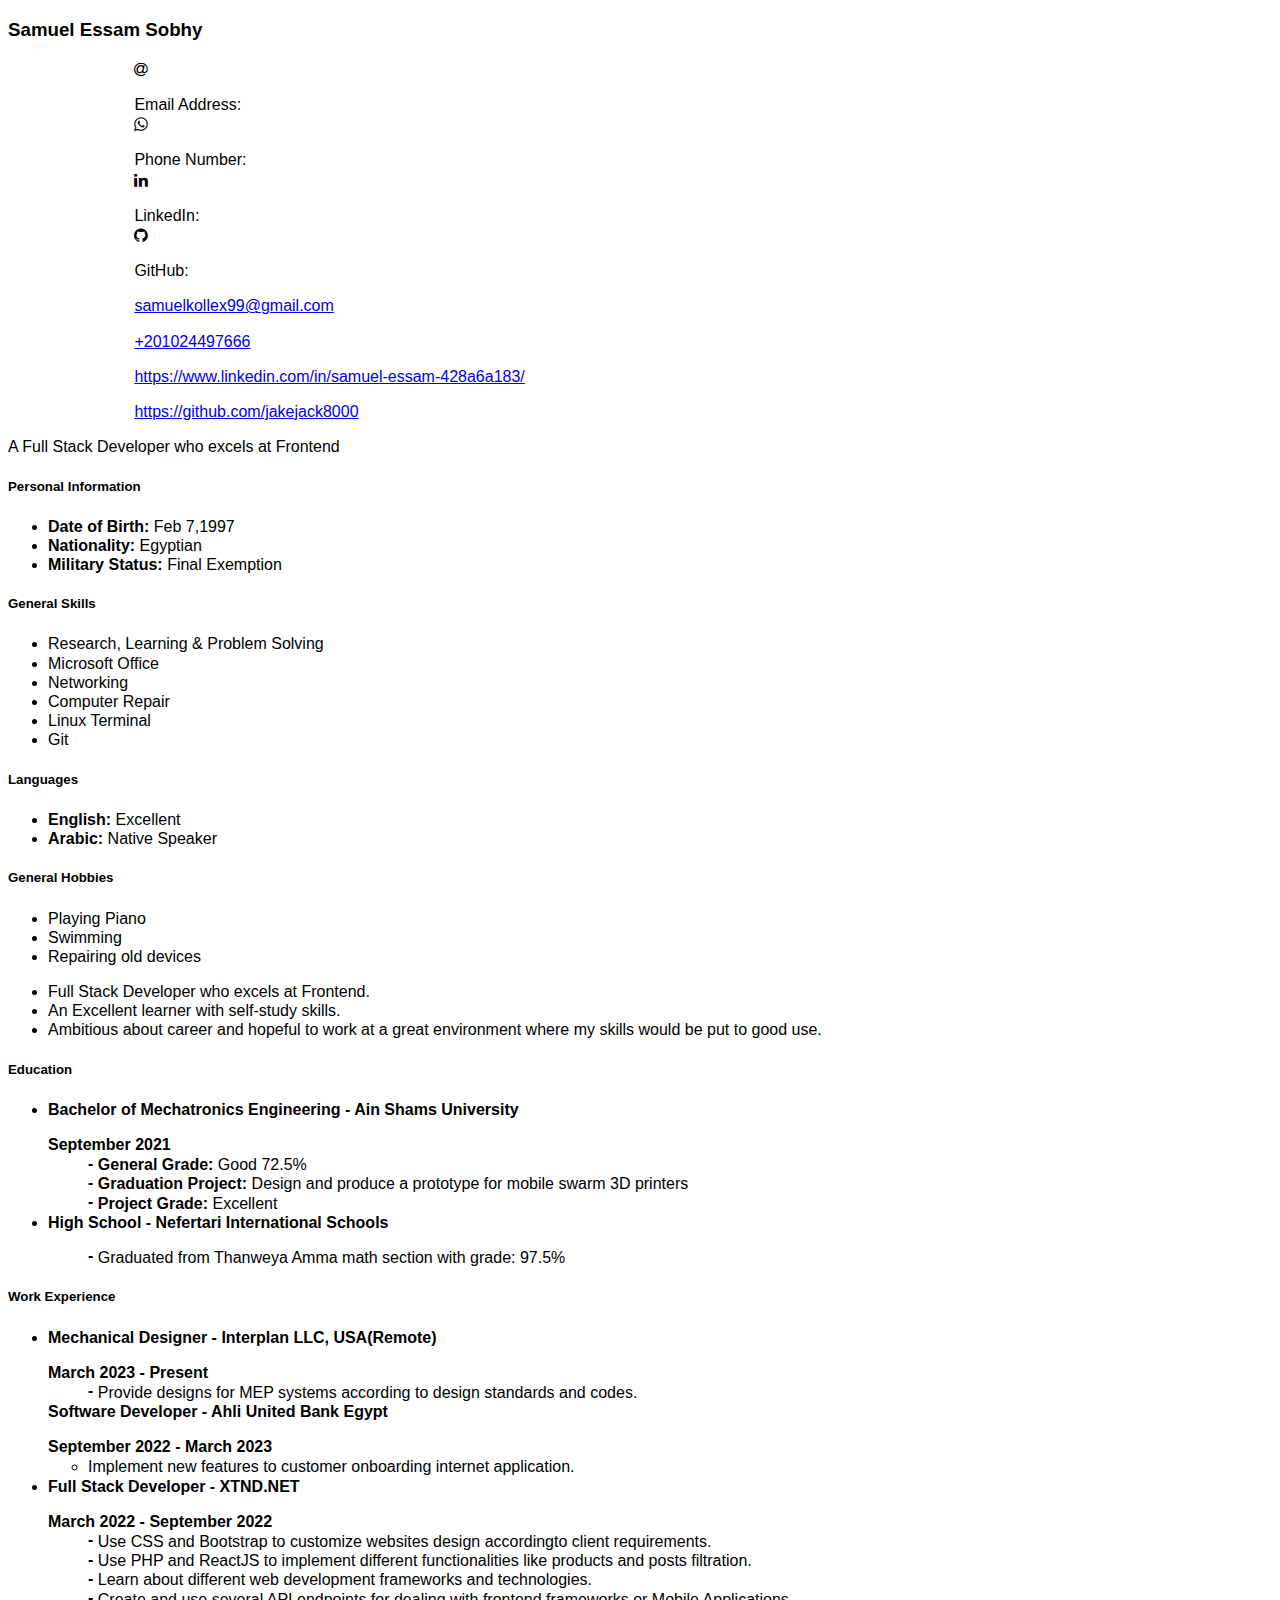
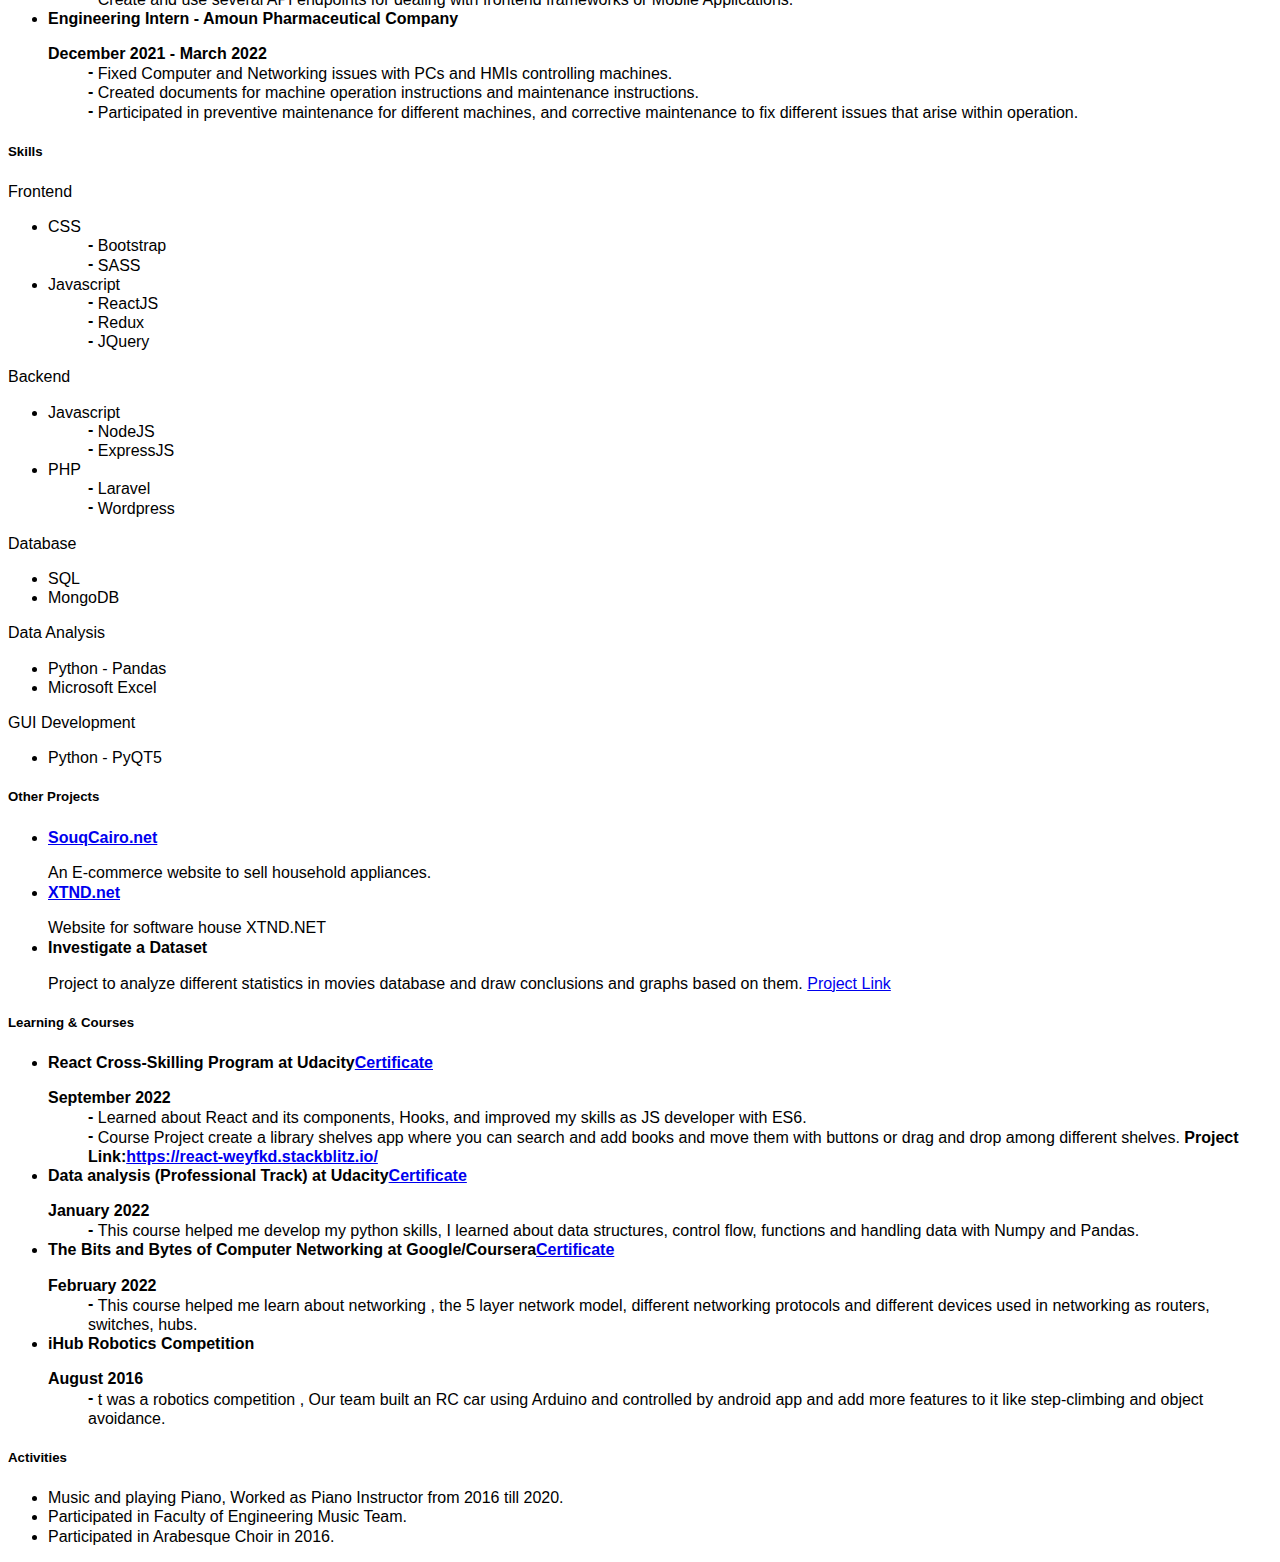
==== index.html @ 85a60203 "Update index.html" ====
<!DOCTYPE html>
<html lang="en">

<head>
    <meta charset="UTF-8">
	<meta http-equiv="Permissions-Policy" content="interest-cohort=()">

    <link href="https://cdn.jsdelivr.net/npm/bootstrap@5.0.2/dist/css/bootstrap.min.css" rel="stylesheet"
        integrity="sha384-EVSTQN3/azprG1Anm3QDgpJLIm9Nao0Yz1ztcQTwFspd3yD65VohhpuuCOmLASjC" crossorigin="anonymous">
    <link rel="stylesheet" href="https://cdnjs.cloudflare.com/ajax/libs/font-awesome/4.7.0/css/font-awesome.min.css"
        type="text/css">
    <style>
	body {
    line-height: 1.2;
}
p {
    margin-bottom: 1px;
}
.contact-info{
    position: relative;
    left:10%
}

* {
    font-family:Arial, Helvetica, sans-serif;
}

li li{list-style:none}
 li li::before{content:"- ";font-weight:700;position:relative;top:-1.7px}

	</style>
    <title>Samuel Essam - Developer</title>
</head>

<body class="m-5">
    <div class="header d-flex flex-column border-bottom border-dark  align-items-center p-3">
        <h3>
            Samuel Essam Sobhy
        </h3>
      
        <div class="contact-info d-flex justify-content-center border border-dark border-end-0 border-bottom-0 border-start-0 p-2">
            <div>
                <div class="d-flex"><i class="fa fa-at mx-1"></i>
                    <p class="fw-bold">Email Address: </p>
                </div>
                <div class="d-flex"><i class="fa fa-whatsapp mx-1"></i>
                    <p class="fw-bold">Phone Number: </p>
                </div>
                <div class="d-flex"><i class="fa fa-linkedin mx-1"></i>
                    <p class="fw-bold">LinkedIn: </p>
                </div>
                <div class="d-flex"><i class="fa fa-github mx-1"></i>
                    <p class="fw-bold">GitHub: </p>
                </div>
            </div>
            <div class="d-flex flex-column mx-5">
                <p><a href="mailto:samuelkollex99@gmail.com">samuelkollex99@gmail.com</a></p>
                <p><a href="https://wa.me/+201024497666">+201024497666</a></p>
                <p> <a
                        href="https://www.linkedin.com/in/samuel-essam-428a6a183/">https://www.linkedin.com/in/samuel-essam-428a6a183/</a>
                </p>
                <p> <a href="https://github.com/jakejack8000">https://github.com/jakejack8000</a></p>
            </div>
        </div>
    </div>

    <div class="content">
        <div class="w-100">
            <p class="fst-italic text-muted text-center h5 m-3">A Full Stack Developer who excels at Frontend</p>
        </div>
        <div class="content-page d-flex">
            <div class="col-3 d-flex flex-column  border-end border-dark mx-5 ">
                <div class="general-info">
                    <h5>
                        Personal Information
                    </h5>
                    <ul>
                        <li><strong>Date of Birth:</strong> Feb 7,1997</li>
                        <li><strong>Nationality: </strong>Egyptian</li>
                        <li><strong>Military Status: </strong> Final Exemption</li>
                    </ul>
                </div>
                <div class="general-skills">
                    <h5>
                        General Skills
                    </h5>
                    <ul>
                        <li>Research, Learning & Problem Solving</li>
                        <li>Microsoft Office</li>
                        <li>Networking</li>
                        <li>Computer Repair</li>
                        <li>Linux Terminal</li>
                        <li>Git</li>
                    </ul>
                </div>
                <div class="general-languages">
                    <h5>
                        Languages
                    </h5>
                    <ul>
                        <li><strong>English: </strong>Excellent</li>
                        <li><strong>Arabic: </strong>Native Speaker</li>
                    </ul>
                </div>
                <div class="general-hobbies">
                    <h5>
                        General Hobbies
                    </h5>
                    <ul>
                        <li>Playing Piano</li>
                        <li>Swimming</li>
                        <li>Repairing old devices</li>
                    </ul>
                </div>
                <!-- <div class="college-projects pr-3">
                    <h5>
                        College Projects & Research
                    </h5>
                    <ul>
                        <li>Screwjack mechanical design</li>
                        <li>4-Bit Adder-Subtractor</li>
                        <li>Design controlled one
                            axis machine table
                            using MATLAB</li>
                        <li>Design a Class-A audio
                            amplifier</li>
                        <li>Design and verify an
                            ALU system by
                            simulation.</li>
                        <li>Design a power
                            transmission unit.
                            Ways of estimation to
                            filter the readings of
                            sensors.</li>
                        <li>Timing signal
                            generator/measure
                            using FRDM-KL25Z.</li>
                        <li>digital Oscilloscope
                            using Arduino</li>
                        <li>Smart lock with
                            fingerprint</li>
                        <li>Environmental Impact Assessment of Eco-friendly Airports</li>
                        <li>Banking using C++
                        <li>Design Pneumatic
                            Robotic arm</li>
                        <li>Robotic Arm Simulation
                            using ROS</li>
                        <li>Image processing for
                            AUV using python &
                            OpenCV</li>
                    </ul>
                </div>
            </div> -->
            <div class="col-8">
                <div class="page">
                    <div class="objective">
                        <ul>
                            <li>Full Stack Developer who excels at Frontend.</li>
                            <li>An Excellent learner with self-study skills.</li>
                            <li>Ambitious about career and hopeful to work at a great environment where my skills would
                                be put to good use.</li>
                        </ul>
                    </div>
                    <div class="education">
                        <h5 class="general-title">Education</h5>
                        <ul>
                            <li>
                                <div class="d-flex justify-content-between my-1"><strong>Bachelor of Mechatronics
                                        Engineering - Ain Shams University</strong>
                                    <strong><p>September 2021</p></strong>
                                </div>
                                <ul>
                                    <li><strong>General Grade: </strong>Good 72.5%</li>
                                    <li><strong>Graduation Project: </strong>Design and produce a prototype for mobile
                                        swarm 3D printers</li>
                                    <li><strong>Project Grade: </strong>Excellent</li>
                                </ul>
                            </li>
                            <li>
                                <div class="d-flex justify-content-between my-1"><strong>High School - Nefertari
                                        International Schools</strong>
                                    <p></p>
                                </div>
                                <ul>
                                    <li>Graduated from Thanweya Amma math section with grade: 97.5%
                                    </li>
                                </ul>
                            </li>
                        </ul>
                    </div>
                    <div class="work-experience">
                        <h5 class="general-title">Work Experience</h5>

                        <ul>
				                            <li>
                                <div class="d-flex justify-content-between my-1"><strong>Mechanical Designer - Interplan LLC, USA(Remote) </strong>
                                    <strong><p>March 2023 - Present</p></strong>
                                </div>
                                <ul>
                                    <li>Provide designs for MEP systems according to design standards and codes.</li>
                                </ul>
                            </li>
                            
                                <div class="d-flex justify-content-between my-1"><strong>Software Developer - Ahli
                                        United Bank Egypt</strong>
                                    <strong><p>September 2022 - March 2023</p></strong>
                                </div>
                                <ul>
                                    <li>Implement new features to customer onboarding internet application.</li>
                                </ul>
                            </li>
                            <li>
                                <div class="d-flex justify-content-between my-1"><strong>Full Stack Developer -
                                        XTND.NET</strong>
                                    <strong><p>March 2022 - September 2022</p></strong>
                                </div>
                                <ul>
                                    <li>Use CSS and Bootstrap to customize websites design accordingto client
                                        requirements.</li>
                                    <li>Use PHP and ReactJS to implement different functionalities like products and
                                        posts filtration.</li>
                                    <li>Learn about different web development frameworks and technologies.</li>
                                    <li>Create and use several API endpoints for dealing with frontend frameworks or
                                        Mobile Applications.</li>
                                </ul>
                            </li>
                            <li>
                                <div class="d-flex justify-content-between my-1"><strong>Engineering Intern - Amoun
                                        Pharmaceutical Company</strong>
                                    <strong><p>December 2021 - March 2022</p></strong>
                                </div>
                                <ul>
                                    <li>Fixed Computer and Networking issues with PCs and HMIs controlling machines.
                                    </li>
                                    <li>Created documents for machine operation instructions and maintenance
                                        instructions.</li>
                                    <li>Participated in preventive maintenance for different machines, and corrective
                                        maintenance to fix different issues that arise within operation.</li>
                                </ul>
                            </li>
                        </ul>
                    </div>
                    <div class="computer-skills">
                        <h5 class="general-title">Skills</h5>

                        <div class="d-flex flex-wrap">

                            <div class="m-1 skill">
                                <p class="skill-title">Frontend</p>
                                <ul>
                                    <li>CSS<ul>
                                            <li>Bootstrap</li>
                                            <li>SASS</li>
                                        </ul>
                                    </li>
                                    <li>Javascript<ul>
                                            <li>ReactJS</li>
                                            <li>Redux</li>
                                            <li>JQuery</li>
                                        </ul>
                                    </li>
                                </ul>
                            </div>
                            <div class="m-1 skill">
                                <p class="skill-title">Backend</p>
                                <ul>
                                    <li>Javascript<ul>
                                            <li>NodeJS</li>
                                            <li>ExpressJS</li>
                                        </ul>
                                    </li>
                                    <li>PHP<ul>
                                            <li>Laravel</li>
                                            <li>Wordpress</li>
                                        </ul>
                                    </li>
                                </ul>
                            </div>
                            <div class="m-1 skill">
                                <p class="skill-title">Database</p>
                                <ul>
                                    <li>SQL</li>
                                    <li>MongoDB</li>
                                </ul>
                            </div>
                            <div class="m-1 skill">
                                <p class="skill-title">Data Analysis</p>
                                <ul>
                                    <li>Python - Pandas</li>
                                    <li>Microsoft Excel</li>
                                </ul>
                            </div>
                            <div class="m-1 skill">
                                <p class="skill-title">GUI Development</p>
                                <ul>
                                    <li>Python - PyQT5</li>
                                </ul>
                            </div>
                        </div>
                    </div>
                    <div class="other-projects">
                        <h5 class="general-title">Other Projects</h5>
                        <ul>
                            <li class="mb-1 ">
                                <div class="mb-1"><a  href="https://souqcairo.net"><strong>SouqCairo.net</strong></a></div>
                                <p>An E-commerce website to sell household appliances.</p>
                            </li>
                            <li class="mb-2">
                                <div class="mb-1"><a href="https://xtnd.net"><strong>XTND.net</strong></a></div>
                                <p>Website for software house XTND.NET</p>
                            </li>
											<li class="mb-2">
                                <div class="mb-1"><strong>Investigate a Dataset</strong></div>
                                <p>Project to analyze different statistics in movies database and draw conclusions and graphs based on them.
								<a href="https://jakejack8000.github.io/DataAnalysisPython/investigate-a-dataset-template.html">Project Link</a>
								</p>
                            </li>
                        </ul>
                    </div>
                    <div class="courses">
                        <h5 class="general-title">Learning & Courses</h5>
                        <ul>
                            <li>
                                <div class="d-flex justify-content-between my-1"><strong>React Cross-Skilling Program at Udacity<a class="ms-2" href="https://confirm.udacity.com/PRRFNDH4">Certificate</a></strong>
                                    <strong><p>September 2022</p></strong>
                                </div>
                                <ul>
                                    <li>Learned about React and its components, Hooks, and improved my skills as JS developer with ES6.
                                    </li>
                                    <li>
                                        Course Project create a library shelves app where you can search and add books and move them with buttons or drag and drop among different shelves.
                                        <strong>Project Link:<a class="ms-1" href="https://react-weyfkd.stackblitz.io/">https://react-weyfkd.stackblitz.io/</a></strong>
                                    </li>
                                </ul>
                            </li>
                            <li>
                                <div class="d-flex justify-content-between my-1"><strong>Data analysis (Professional Track) at Udacity<a class="ms-2" href="https://confirm.udacity.com/LSKS3VA2">Certificate</a></strong>
                                    <strong><p>January 2022</p></strong>
                                </div>
                                <ul>
                                    <li>This course helped me develop my python skills, I learned about data structures, 
                                        control flow, functions and handling data with Numpy and Pandas. 
                                    </li>
                                </ul>
                            </li>
                            <li>
                                <div class="d-flex justify-content-between my-1"><strong>The Bits and Bytes of Computer Networking at Google/Coursera<a class="ms-2" href="https://www.coursera.org/account/accomplishments/certificate/DVN2NK7WDP84">Certificate</a></strong>
                                    <strong><p>February 2022</p></strong>
                                </div>
                                <ul>
                                    <li>This course helped me learn about networking , the 5 layer network model, different
                                        networking protocols and different devices used in networking as routers, switches, hubs.
                                    </li>
                                </ul>
                            </li>
                            <li>
                                <div class="d-flex justify-content-between my-1"><strong>iHub Robotics Competition</strong>
                                    <strong><p>August 2016</p></strong>
                                </div>
                                <ul>
                                    <li>t was a robotics competition , Our team built an RC car using Arduino and controlled by
                                        android app and add more features to it like step-climbing and object avoidance.
                                    </li>
                                </ul>
                            </li>
                        </ul>
                    </div>
                    <div class="activities">
                        <h5 class="general-title">Activities</h5>
                        <ul>
                            <li>
                                Music and playing Piano, Worked as Piano Instructor from 2016 till 2020.
                            </li>
                            <li>
                                Participated in Faculty of Engineering Music Team.
                            </li>
                            <li>
                                Participated in Arabesque Choir in 2016. 
                            </li>
                        </ul>
                </div>
            </div>
        </div>

    </div>
</body>

</html>
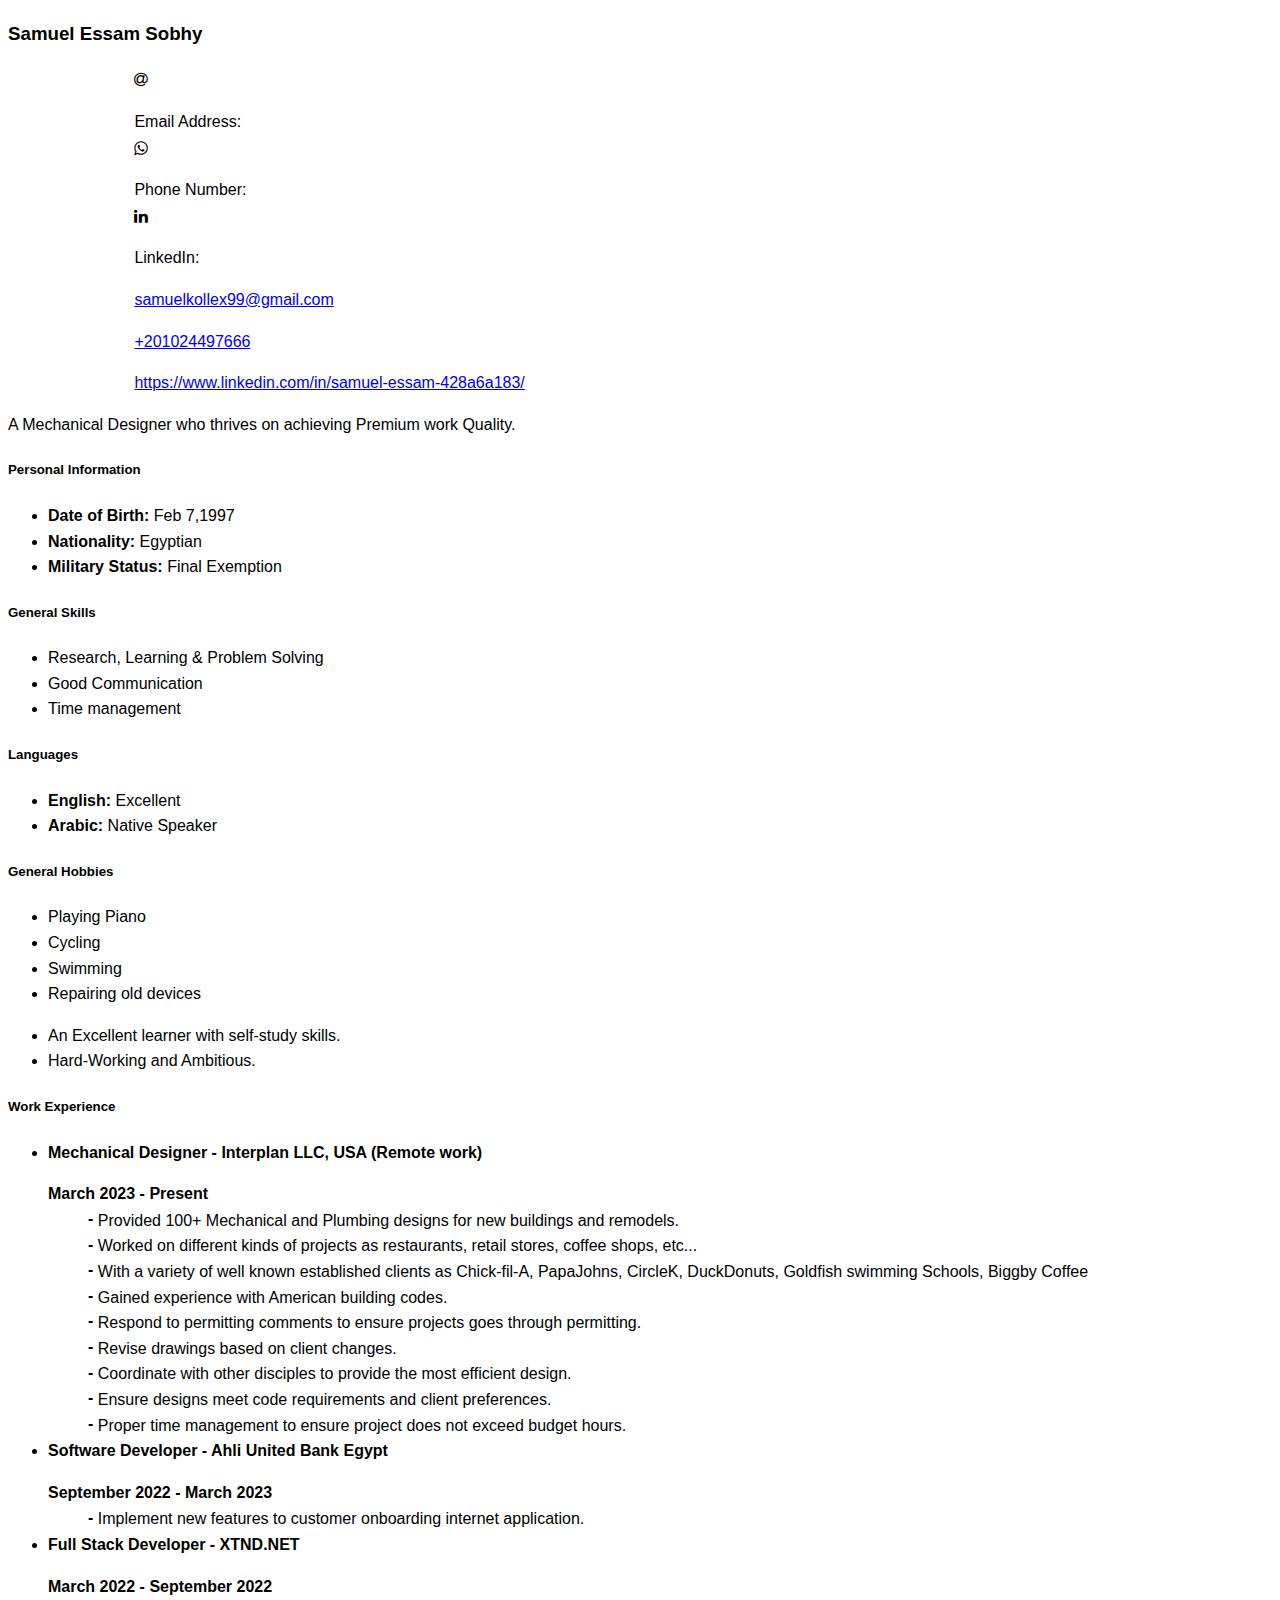
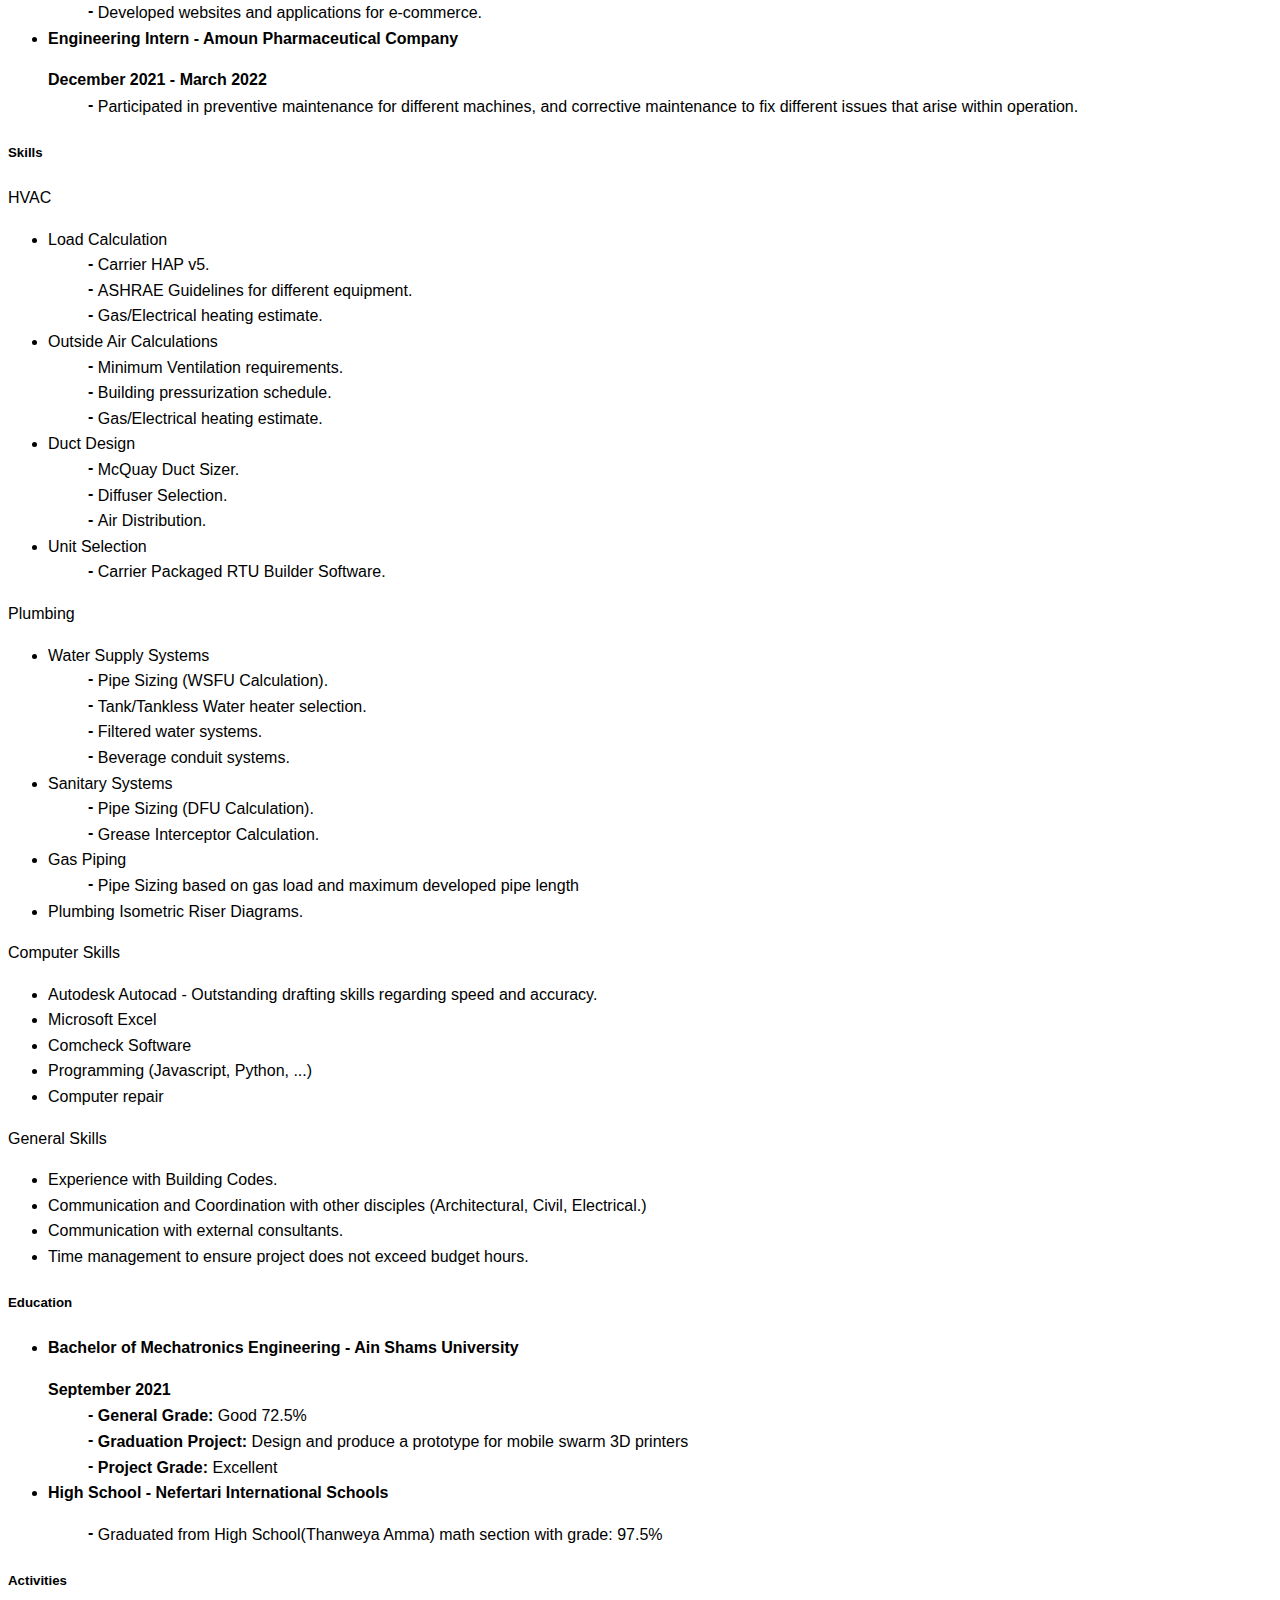
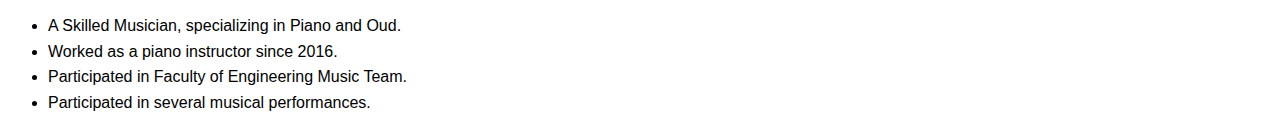
==== commit 48537588: "Update index.html" ====
--- a/index.html
+++ b/index.html
@@ -11,7 +11,7 @@
         type="text/css">
     <style>
 	body {
-    line-height: 1.2;
+    line-height: 1.6;
 }
 p {
     margin-bottom: 1px;
@@ -29,7 +29,7 @@
  li li::before{content:"- ";font-weight:700;position:relative;top:-1.7px}
 
 	</style>
-    <title>Samuel Essam - Developer</title>
+    <title>Samuel Essam - Mechanical Designer</title>
 </head>
 
 <body class="m-5">
@@ -49,9 +49,7 @@
                 <div class="d-flex"><i class="fa fa-linkedin mx-1"></i>
                     <p class="fw-bold">LinkedIn: </p>
                 </div>
-                <div class="d-flex"><i class="fa fa-github mx-1"></i>
-                    <p class="fw-bold">GitHub: </p>
-                </div>
+
             </div>
             <div class="d-flex flex-column mx-5">
                 <p><a href="mailto:samuelkollex99@gmail.com">samuelkollex99@gmail.com</a></p>
@@ -59,14 +57,13 @@
                 <p> <a
                         href="https://www.linkedin.com/in/samuel-essam-428a6a183/">https://www.linkedin.com/in/samuel-essam-428a6a183/</a>
                 </p>
-                <p> <a href="https://github.com/jakejack8000">https://github.com/jakejack8000</a></p>
             </div>
         </div>
     </div>
 
     <div class="content">
         <div class="w-100">
-            <p class="fst-italic text-muted text-center h5 m-3">A Full Stack Developer who excels at Frontend</p>
+            <p class="fst-italic text-muted text-center h5 m-3">A Mechanical Designer who thrives on achieving Premium work Quality.</p>
         </div>
         <div class="content-page d-flex">
             <div class="col-3 d-flex flex-column  border-end border-dark mx-5 ">
@@ -86,11 +83,8 @@
                     </h5>
                     <ul>
                         <li>Research, Learning & Problem Solving</li>
-                        <li>Microsoft Office</li>
-                        <li>Networking</li>
-                        <li>Computer Repair</li>
-                        <li>Linux Terminal</li>
-                        <li>Git</li>
+                        <li>Good Communication</li>
+                        <li>Time management</li>
                     </ul>
                 </div>
                 <div class="general-languages">
@@ -108,6 +102,7 @@
                     </h5>
                     <ul>
                         <li>Playing Piano</li>
+						<li>Cycling</li>
                         <li>Swimming</li>
                         <li>Repairing old devices</li>
                     </ul>
@@ -149,17 +144,142 @@
                             AUV using python &
                             OpenCV</li>
                     </ul>
-                </div>
-            </div> -->
+                </div> -->
+            </div> 
             <div class="col-8">
                 <div class="page">
                     <div class="objective">
                         <ul>
-                            <li>Full Stack Developer who excels at Frontend.</li>
                             <li>An Excellent learner with self-study skills.</li>
-                            <li>Ambitious about career and hopeful to work at a great environment where my skills would
-                                be put to good use.</li>
-                        </ul>
+                            <li>Hard-Working and Ambitious.</li>
+                        </ul>
+                    </div>
+					
+					 <div class="work-experience">
+                        <h5 class="general-title">Work Experience</h5>
+
+                        <ul>
+				                            <li>
+                                <div class="d-flex justify-content-between my-1"><strong>Mechanical Designer - Interplan LLC, USA (Remote work) </strong>
+                                    <strong><p>March 2023 - Present</p></strong>
+                                </div>
+                                <ul>
+                                    <li>Provided 100+ Mechanical and Plumbing designs for new buildings and remodels.</li>
+									<li>Worked on different kinds of projects as restaurants, retail stores, coffee shops, etc...</li>
+									<li>With a variety of well known established clients as Chick-fil-A, PapaJohns, CircleK, DuckDonuts, Goldfish swimming Schools, Biggby Coffee</li>
+									<li>Gained experience with American building codes.</li>
+									<li>Respond to permitting comments to ensure projects goes through permitting.</li>
+									<li>Revise drawings based on client changes.</li>
+									<li>Coordinate with other disciples to provide the most efficient design.</li>
+									<li>Ensure designs meet code requirements and client preferences.</li>
+									<li>Proper time management to ensure project does not exceed budget hours.</li>
+
+                                </ul>
+                            </li>
+                            <li>
+                                <div class="d-flex justify-content-between my-1"><strong>Software Developer - Ahli
+                                        United Bank Egypt</strong>
+                                    <strong><p>September 2022 - March 2023</p></strong>
+                                </div>
+                                <ul>
+                                    <li>Implement new features to customer onboarding internet application.</li>
+                                </ul>
+                            </li>
+                            <li>
+                                <div class="d-flex justify-content-between my-1"><strong>Full Stack Developer -
+                                        XTND.NET</strong>
+                                    <strong><p>March 2022 - September 2022</p></strong>
+                                </div>
+                                <ul>
+                                    <li>Developed websites and applications for e-commerce.</li>
+                                </ul>
+                            </li>
+                            <li>
+                                <div class="d-flex justify-content-between my-1"><strong>Engineering Intern - Amoun
+                                        Pharmaceutical Company</strong>
+                                    <strong><p>December 2021 - March 2022</p></strong>
+                                </div>
+                                <ul>
+                                    <li>Participated in preventive maintenance for different machines, and corrective
+                                        maintenance to fix different issues that arise within operation.</li>
+                                </ul>
+                            </li>
+                        </ul>
+                    </div>
+					<div class="computer-skills">
+                        <h5 class="general-title">Skills</h5>
+
+                        <div class="d-flex flex-wrap">
+
+                            <div class="m-1 skill col-5">
+                                <p class="skill-title">HVAC</p>
+                                <ul>
+                                    <li>Load Calculation<ul>
+                                            <li>Carrier HAP v5.</li>
+                                            <li>ASHRAE Guidelines for different equipment.</li>
+                                            <li>Gas/Electrical heating estimate.</li>
+                                        </ul>
+                                    </li>
+									<li>Outside Air Calculations<ul>
+                                            <li>Minimum Ventilation requirements.</li>
+                                            <li>Building pressurization schedule.</li>
+                                            <li>Gas/Electrical heating estimate.</li>
+                                        </ul>
+                                    </li>
+									<li>Duct Design<ul>
+                                            <li>McQuay Duct Sizer.</li>
+                                            <li>Diffuser Selection.</li>
+                                            <li>Air Distribution.</li>
+                                        </ul>
+                                    </li>
+									<li>Unit Selection<ul>
+                                            <li>Carrier Packaged RTU Builder Software.</li>
+                                        </ul>
+                                    </li>
+                                </ul>
+                            </div>
+                            <div class="m-1 skill col-5">
+                                <p class="skill-title">Plumbing</p>
+                                <ul>
+								<li>Water Supply Systems<ul>
+                                            <li>Pipe Sizing (WSFU Calculation).</li>
+                                            <li>Tank/Tankless Water heater selection.</li>
+											<li>Filtered water systems.</li>
+											<li>Beverage conduit systems.</li>
+                                        </ul>
+                                    </li>
+                                    <li>Sanitary Systems<ul>
+                                            <li>Pipe Sizing (DFU Calculation).</li>
+                                            <li>Grease Interceptor Calculation.</li>
+                                        </ul>
+                                    </li>
+									<li>Gas Piping<ul>
+                                            <li>Pipe Sizing based on gas load and maximum developed pipe length</li>
+                                        </ul>
+                                    </li>
+									<li>Plumbing Isometric Riser Diagrams.</li>
+                                </ul>
+                            </div>
+                            <div class="m-1 skill col-5">
+                                <p class="skill-title">Computer Skills</p>
+                                <ul>
+									<li>Autodesk Autocad - Outstanding drafting skills regarding speed and accuracy.</li>
+                                    <li>Microsoft Excel</li>
+									<li>Comcheck Software</li>
+                                    <li>Programming (Javascript, Python, ...)</li>
+									<li>Computer repair</li>
+                                </ul>
+                            </div>
+                            <div class="m-1 skill col-5">
+                                <p class="skill-title">General Skills</p>
+                                <ul>
+                                    <li>Experience with Building Codes.</li>
+									<li>Communication and Coordination with other disciples (Architectural, Civil, Electrical.)</li>
+									<li>Communication with external consultants.</li>
+									<li>Time management to ensure project does not exceed budget hours.</li>
+                                </ul>
+                            </div>
+                        </div>
                     </div>
                     <div class="education">
                         <h5 class="general-title">Education</h5>
@@ -182,124 +302,16 @@
                                     <p></p>
                                 </div>
                                 <ul>
-                                    <li>Graduated from Thanweya Amma math section with grade: 97.5%
+                                    <li>Graduated from High School(Thanweya Amma) math section with grade: 97.5%
                                     </li>
                                 </ul>
                             </li>
                         </ul>
                     </div>
-                    <div class="work-experience">
-                        <h5 class="general-title">Work Experience</h5>
-
-                        <ul>
-				                            <li>
-                                <div class="d-flex justify-content-between my-1"><strong>Mechanical Designer - Interplan LLC, USA(Remote) </strong>
-                                    <strong><p>March 2023 - Present</p></strong>
-                                </div>
-                                <ul>
-                                    <li>Provide designs for MEP systems according to design standards and codes.</li>
-                                </ul>
-                            </li>
-                            
-                                <div class="d-flex justify-content-between my-1"><strong>Software Developer - Ahli
-                                        United Bank Egypt</strong>
-                                    <strong><p>September 2022 - March 2023</p></strong>
-                                </div>
-                                <ul>
-                                    <li>Implement new features to customer onboarding internet application.</li>
-                                </ul>
-                            </li>
-                            <li>
-                                <div class="d-flex justify-content-between my-1"><strong>Full Stack Developer -
-                                        XTND.NET</strong>
-                                    <strong><p>March 2022 - September 2022</p></strong>
-                                </div>
-                                <ul>
-                                    <li>Use CSS and Bootstrap to customize websites design accordingto client
-                                        requirements.</li>
-                                    <li>Use PHP and ReactJS to implement different functionalities like products and
-                                        posts filtration.</li>
-                                    <li>Learn about different web development frameworks and technologies.</li>
-                                    <li>Create and use several API endpoints for dealing with frontend frameworks or
-                                        Mobile Applications.</li>
-                                </ul>
-                            </li>
-                            <li>
-                                <div class="d-flex justify-content-between my-1"><strong>Engineering Intern - Amoun
-                                        Pharmaceutical Company</strong>
-                                    <strong><p>December 2021 - March 2022</p></strong>
-                                </div>
-                                <ul>
-                                    <li>Fixed Computer and Networking issues with PCs and HMIs controlling machines.
-                                    </li>
-                                    <li>Created documents for machine operation instructions and maintenance
-                                        instructions.</li>
-                                    <li>Participated in preventive maintenance for different machines, and corrective
-                                        maintenance to fix different issues that arise within operation.</li>
-                                </ul>
-                            </li>
-                        </ul>
-                    </div>
-                    <div class="computer-skills">
-                        <h5 class="general-title">Skills</h5>
-
-                        <div class="d-flex flex-wrap">
-
-                            <div class="m-1 skill">
-                                <p class="skill-title">Frontend</p>
-                                <ul>
-                                    <li>CSS<ul>
-                                            <li>Bootstrap</li>
-                                            <li>SASS</li>
-                                        </ul>
-                                    </li>
-                                    <li>Javascript<ul>
-                                            <li>ReactJS</li>
-                                            <li>Redux</li>
-                                            <li>JQuery</li>
-                                        </ul>
-                                    </li>
-                                </ul>
-                            </div>
-                            <div class="m-1 skill">
-                                <p class="skill-title">Backend</p>
-                                <ul>
-                                    <li>Javascript<ul>
-                                            <li>NodeJS</li>
-                                            <li>ExpressJS</li>
-                                        </ul>
-                                    </li>
-                                    <li>PHP<ul>
-                                            <li>Laravel</li>
-                                            <li>Wordpress</li>
-                                        </ul>
-                                    </li>
-                                </ul>
-                            </div>
-                            <div class="m-1 skill">
-                                <p class="skill-title">Database</p>
-                                <ul>
-                                    <li>SQL</li>
-                                    <li>MongoDB</li>
-                                </ul>
-                            </div>
-                            <div class="m-1 skill">
-                                <p class="skill-title">Data Analysis</p>
-                                <ul>
-                                    <li>Python - Pandas</li>
-                                    <li>Microsoft Excel</li>
-                                </ul>
-                            </div>
-                            <div class="m-1 skill">
-                                <p class="skill-title">GUI Development</p>
-                                <ul>
-                                    <li>Python - PyQT5</li>
-                                </ul>
-                            </div>
-                        </div>
-                    </div>
-                    <div class="other-projects">
-                        <h5 class="general-title">Other Projects</h5>
+                   
+                    
+                    <!--<div class="other-projects">
+                        <h5 class="general-title">Client Projects</h5>
                         <ul>
                             <li class="mb-1 ">
                                 <div class="mb-1"><a  href="https://souqcairo.net"><strong>SouqCairo.net</strong></a></div>
@@ -364,18 +376,21 @@
                                 </ul>
                             </li>
                         </ul>
-                    </div>
+                    </div>-->
                     <div class="activities">
                         <h5 class="general-title">Activities</h5>
                         <ul>
                             <li>
-                                Music and playing Piano, Worked as Piano Instructor from 2016 till 2020.
+                                A Skilled Musician, specializing in Piano and Oud.
+                            </li>
+							<li>
+                                Worked as a piano instructor since 2016.
                             </li>
                             <li>
                                 Participated in Faculty of Engineering Music Team.
                             </li>
                             <li>
-                                Participated in Arabesque Choir in 2016. 
+                                Participated in several musical performances. 
                             </li>
                         </ul>
                 </div>
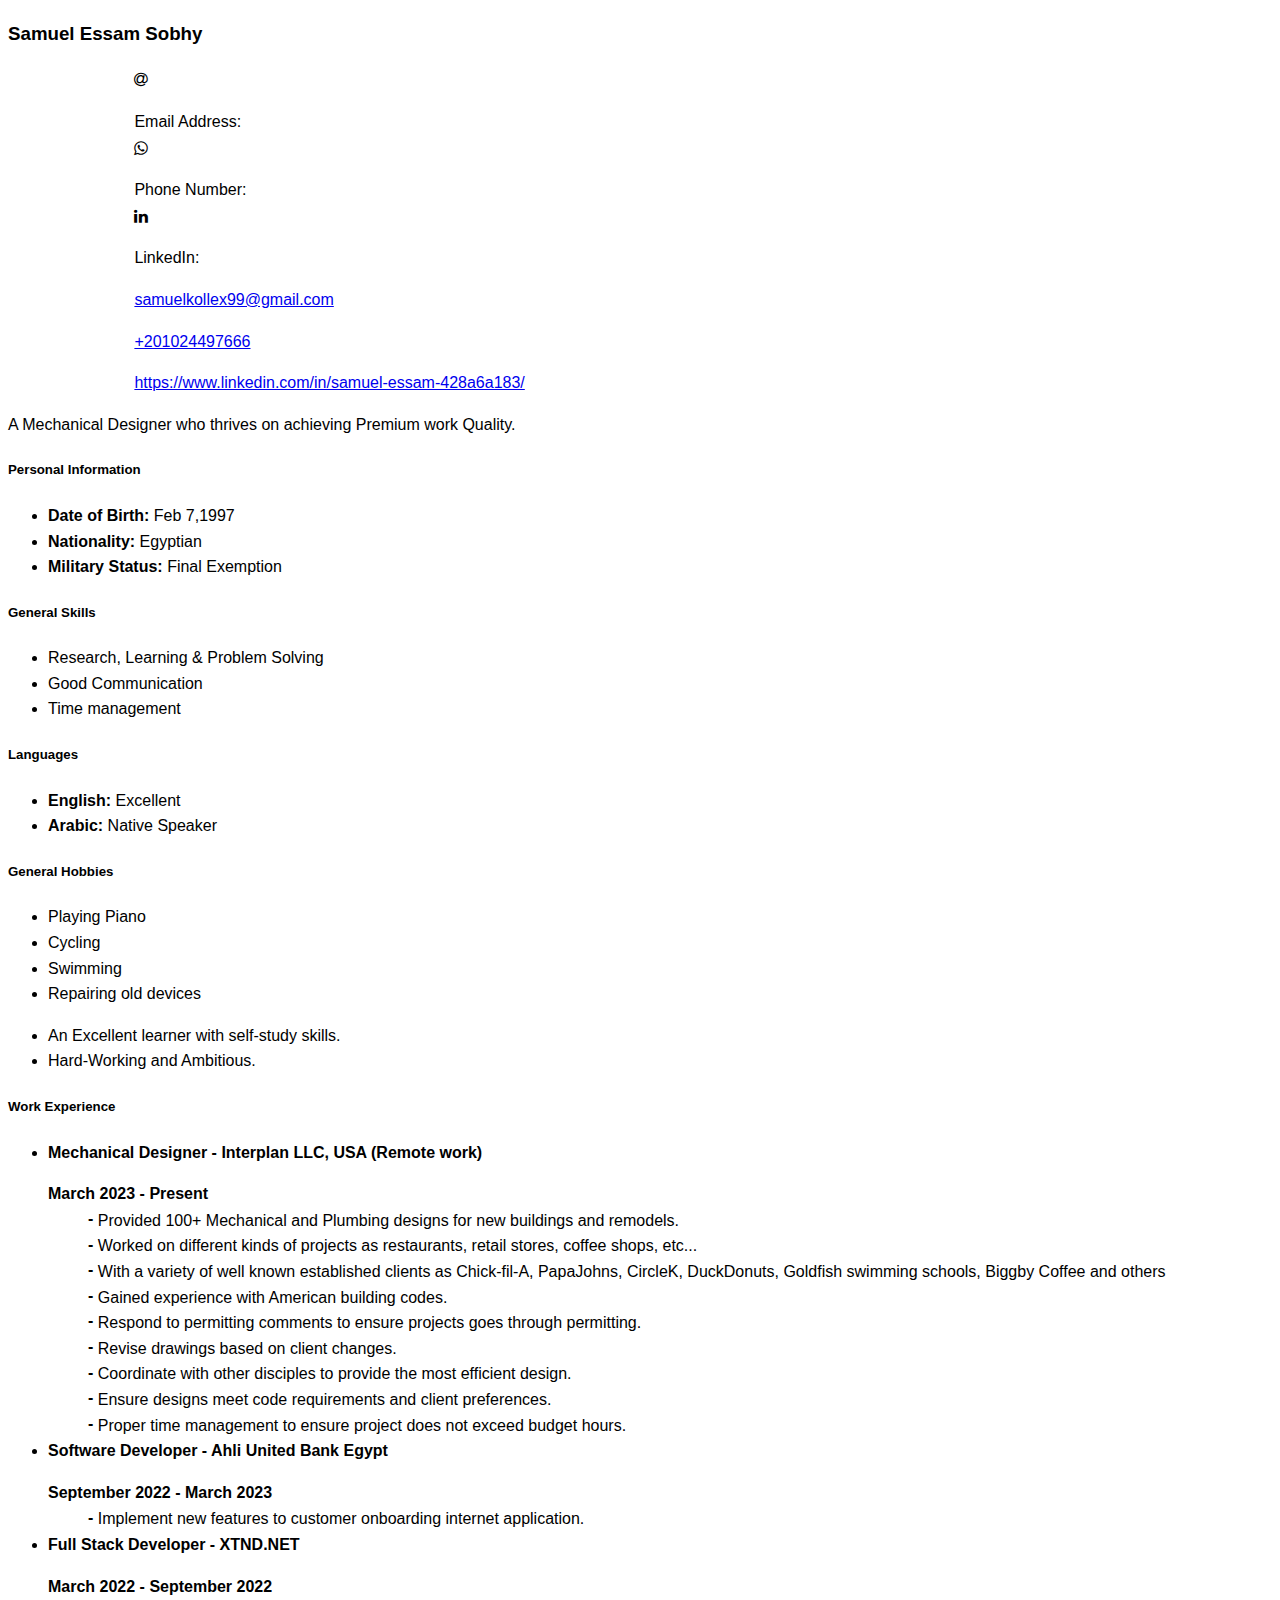
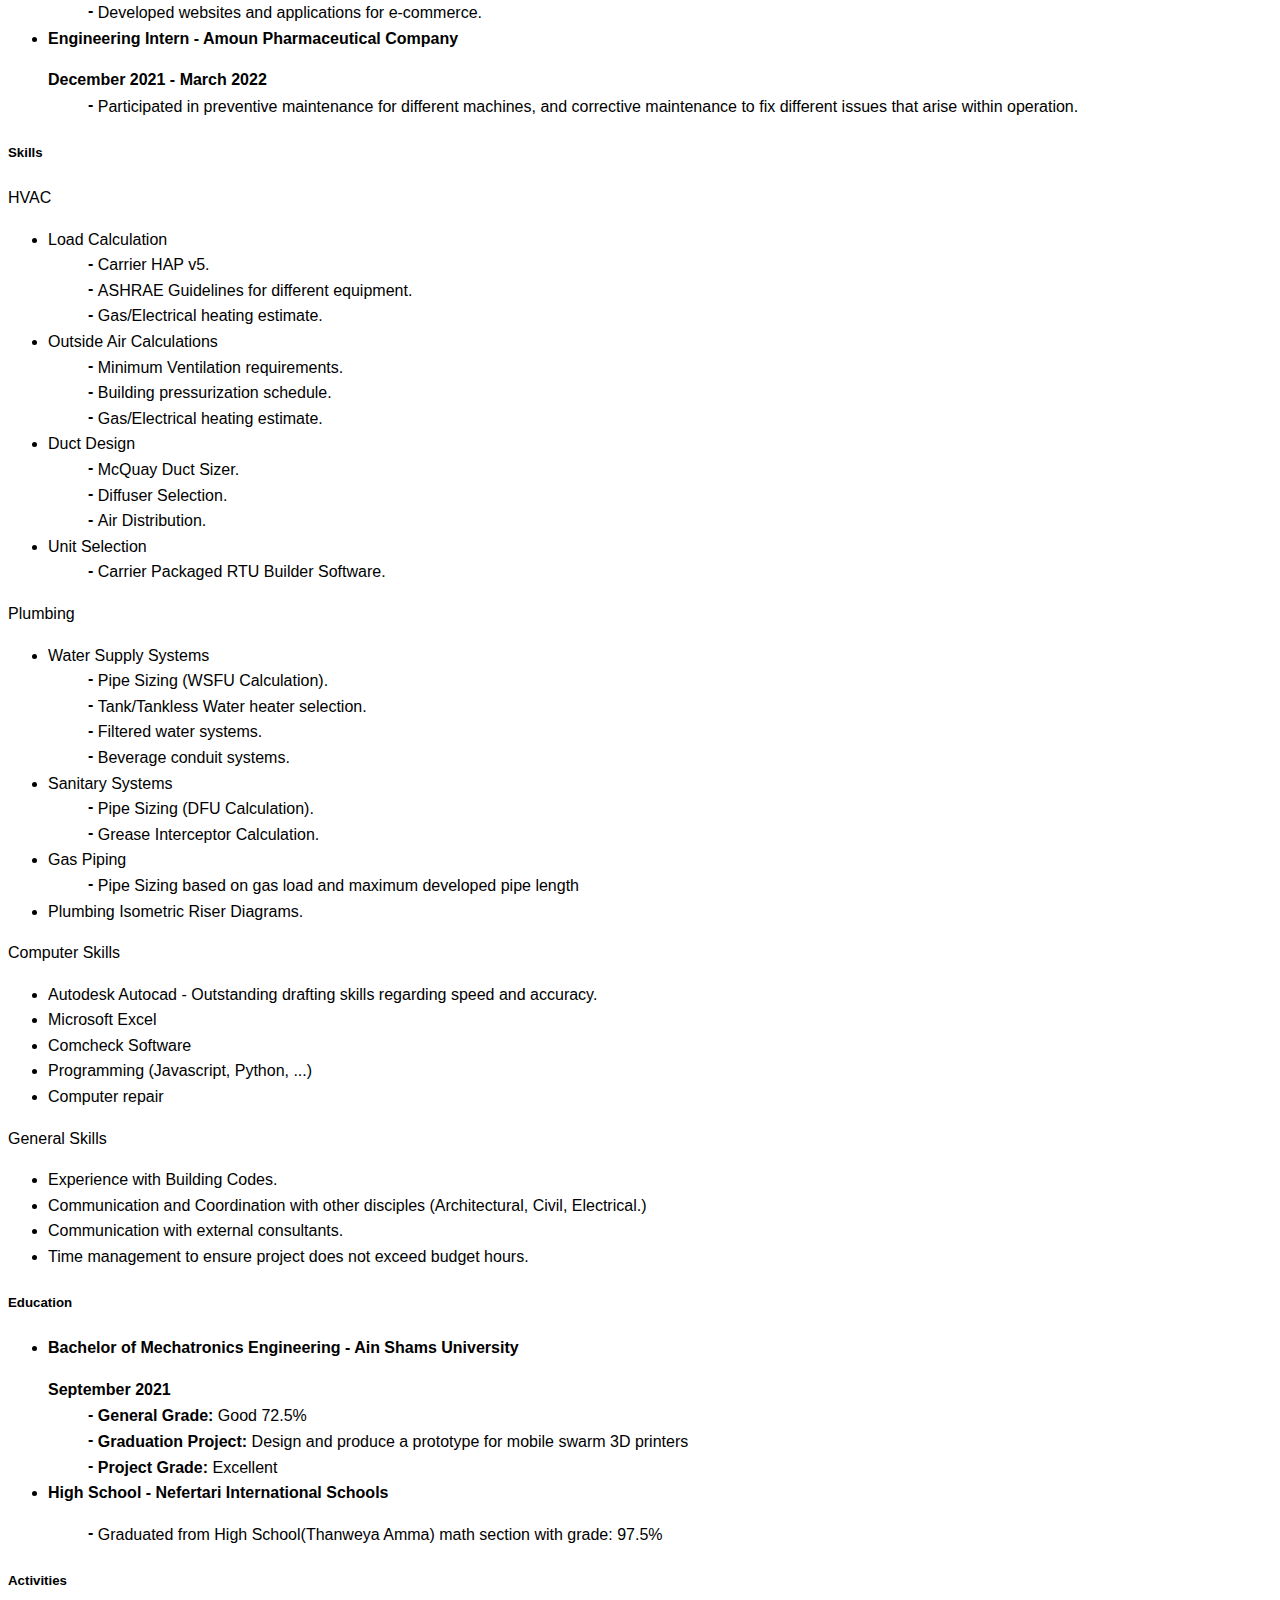
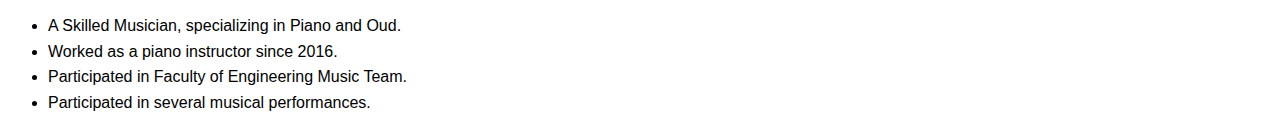
==== commit 650301d0: "Update index.html" ====
--- a/index.html
+++ b/index.html
@@ -166,7 +166,7 @@
                                 <ul>
                                     <li>Provided 100+ Mechanical and Plumbing designs for new buildings and remodels.</li>
 									<li>Worked on different kinds of projects as restaurants, retail stores, coffee shops, etc...</li>
-									<li>With a variety of well known established clients as Chick-fil-A, PapaJohns, CircleK, DuckDonuts, Goldfish swimming Schools, Biggby Coffee</li>
+									<li>With a variety of well known established clients as Chick-fil-A, PapaJohns, CircleK, DuckDonuts, Goldfish swimming schools, Biggby Coffee and others</li>
 									<li>Gained experience with American building codes.</li>
 									<li>Respond to permitting comments to ensure projects goes through permitting.</li>
 									<li>Revise drawings based on client changes.</li>
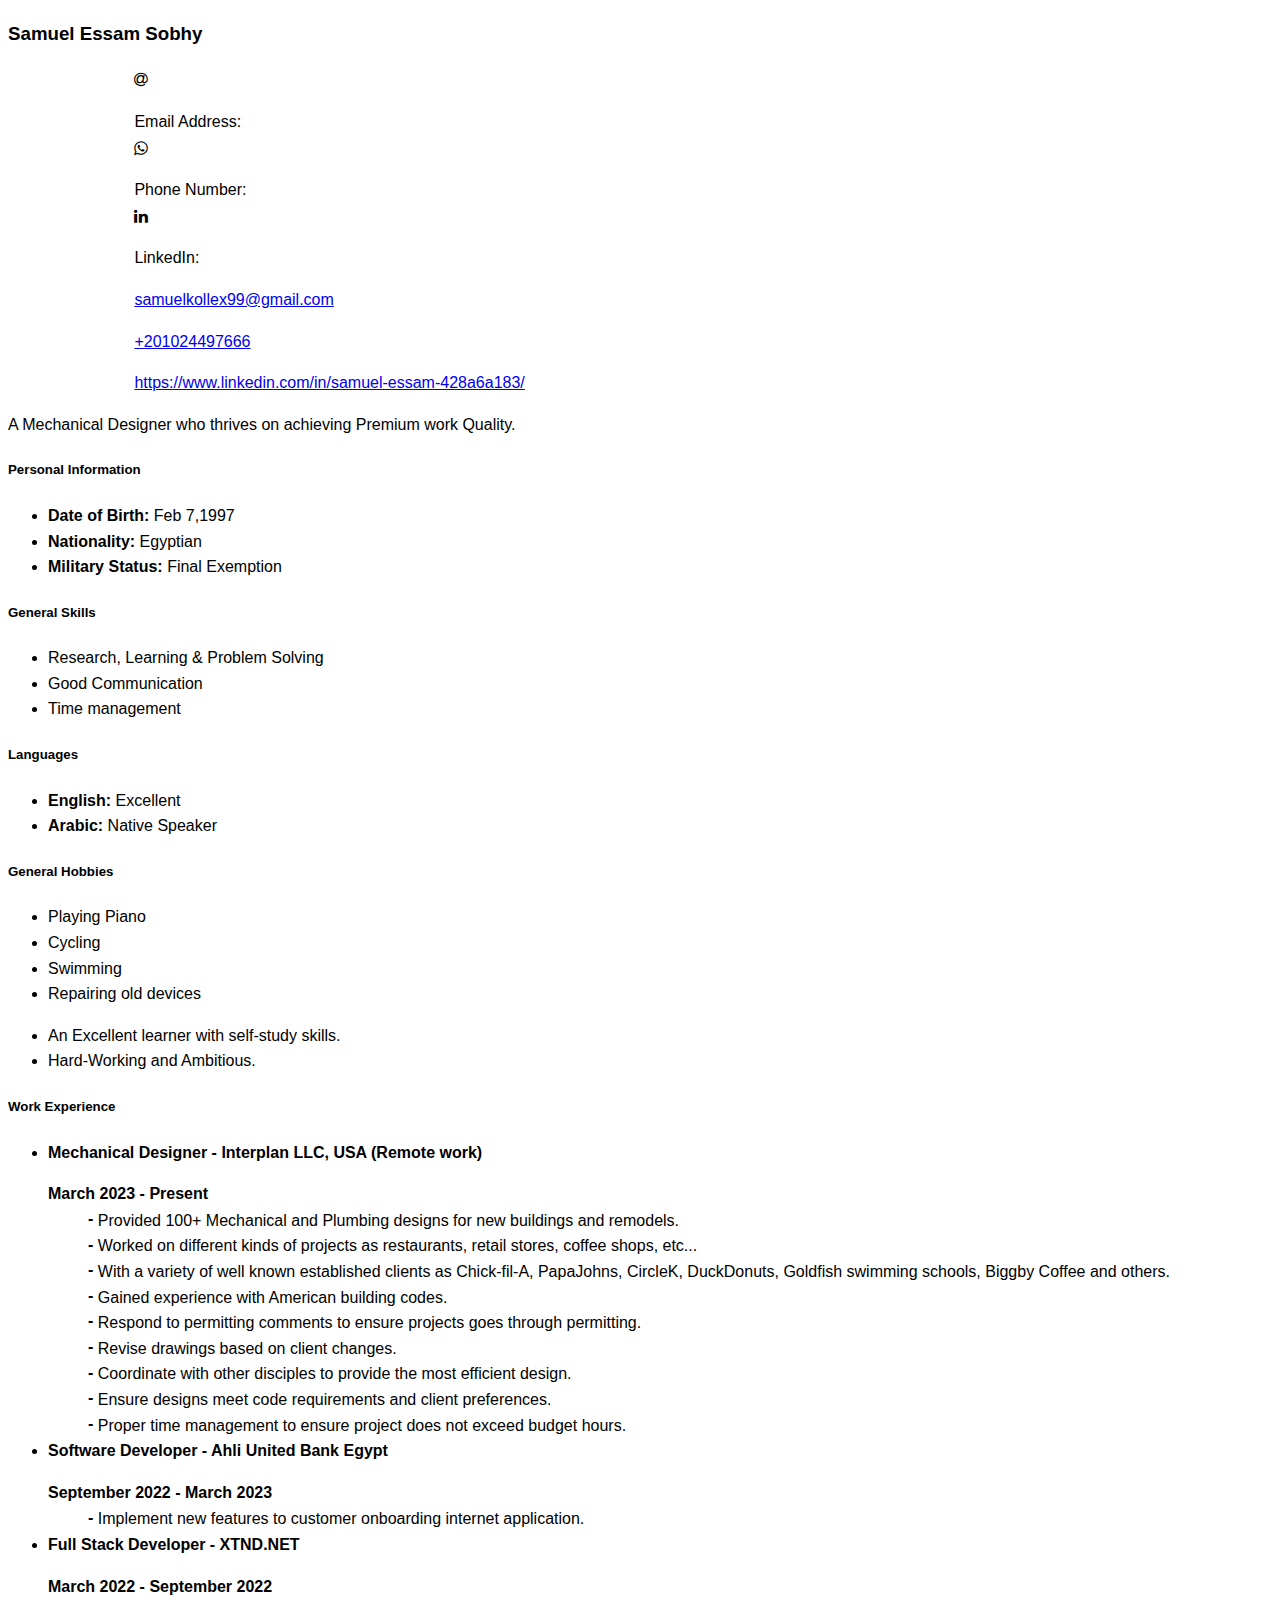
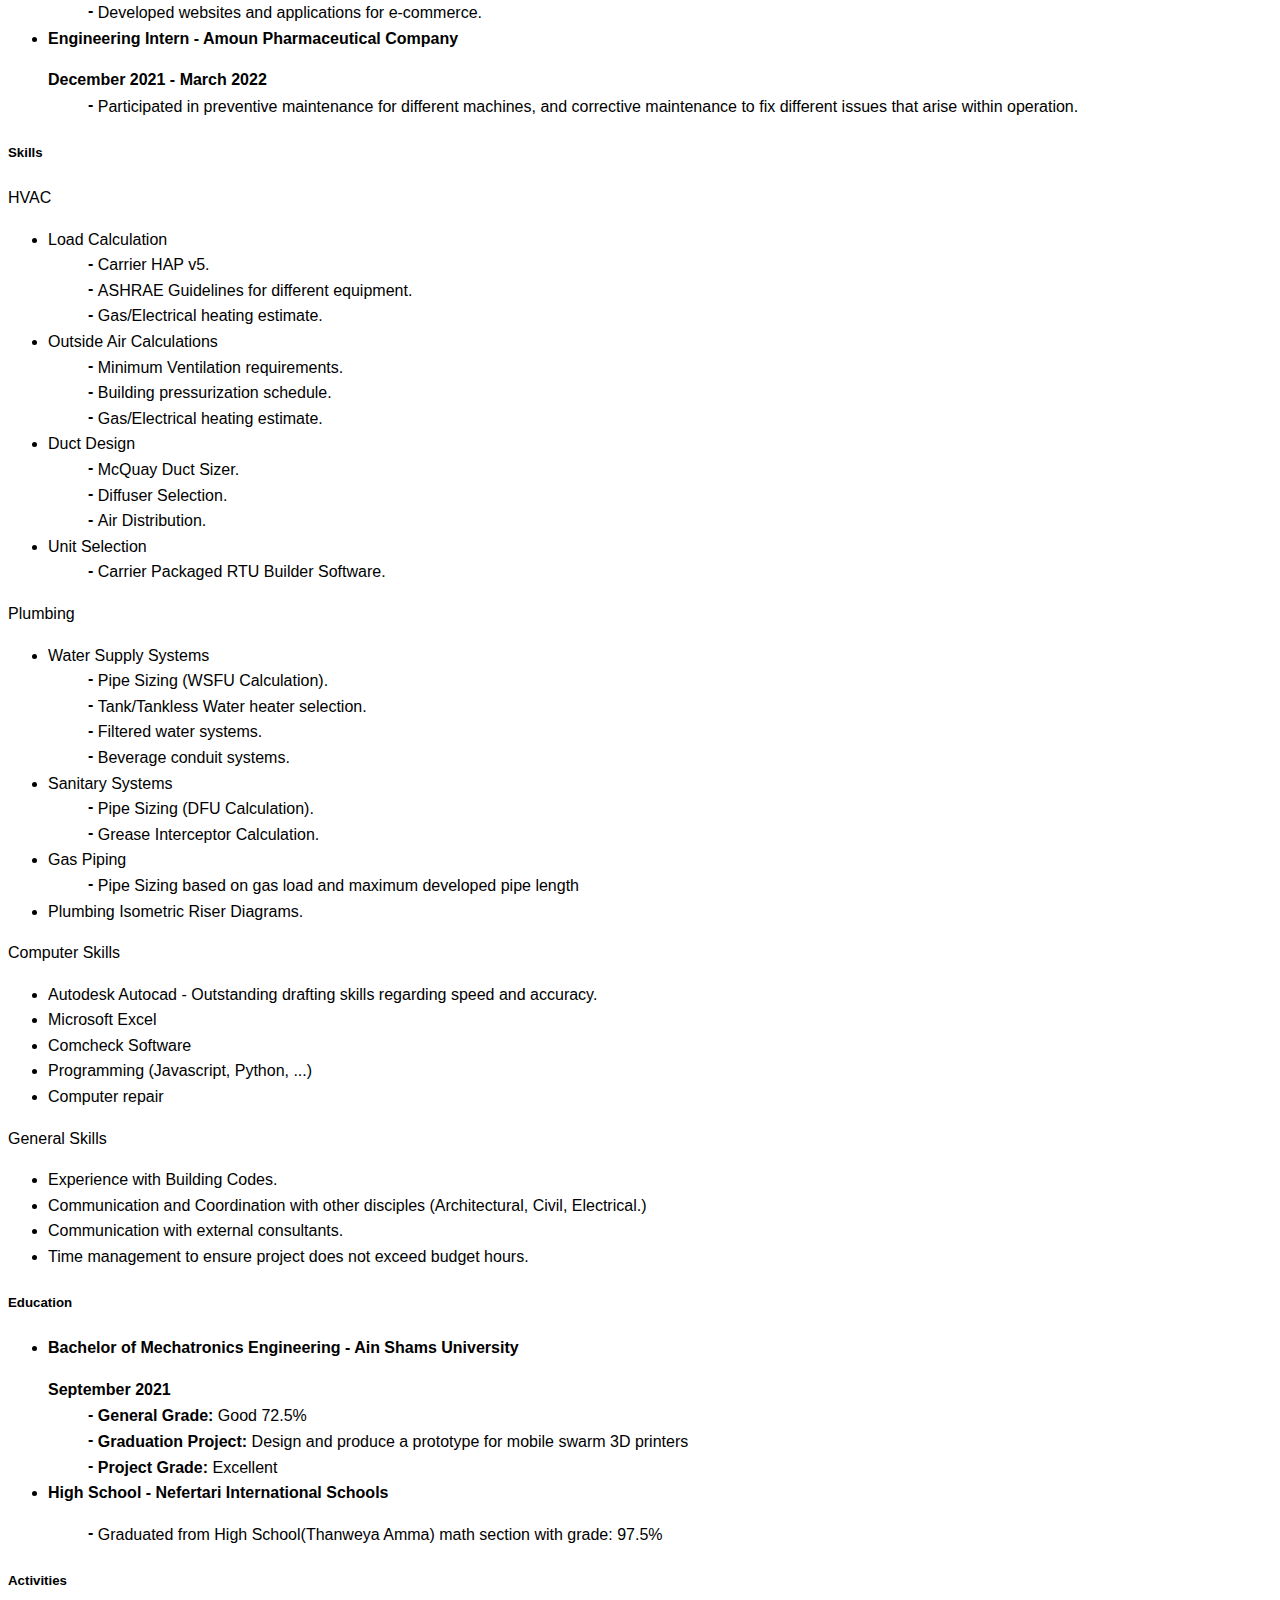
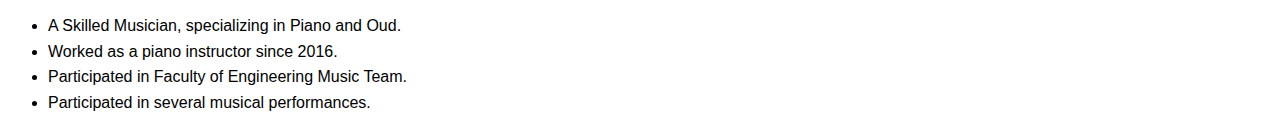
==== commit 2f214151: "Update index.html" ====
--- a/index.html
+++ b/index.html
@@ -166,7 +166,7 @@
                                 <ul>
                                     <li>Provided 100+ Mechanical and Plumbing designs for new buildings and remodels.</li>
 									<li>Worked on different kinds of projects as restaurants, retail stores, coffee shops, etc...</li>
-									<li>With a variety of well known established clients as Chick-fil-A, PapaJohns, CircleK, DuckDonuts, Goldfish swimming schools, Biggby Coffee and others</li>
+									<li>With a variety of well known established clients as Chick-fil-A, PapaJohns, CircleK, DuckDonuts, Goldfish swimming schools, Biggby Coffee and others.</li>
 									<li>Gained experience with American building codes.</li>
 									<li>Respond to permitting comments to ensure projects goes through permitting.</li>
 									<li>Revise drawings based on client changes.</li>
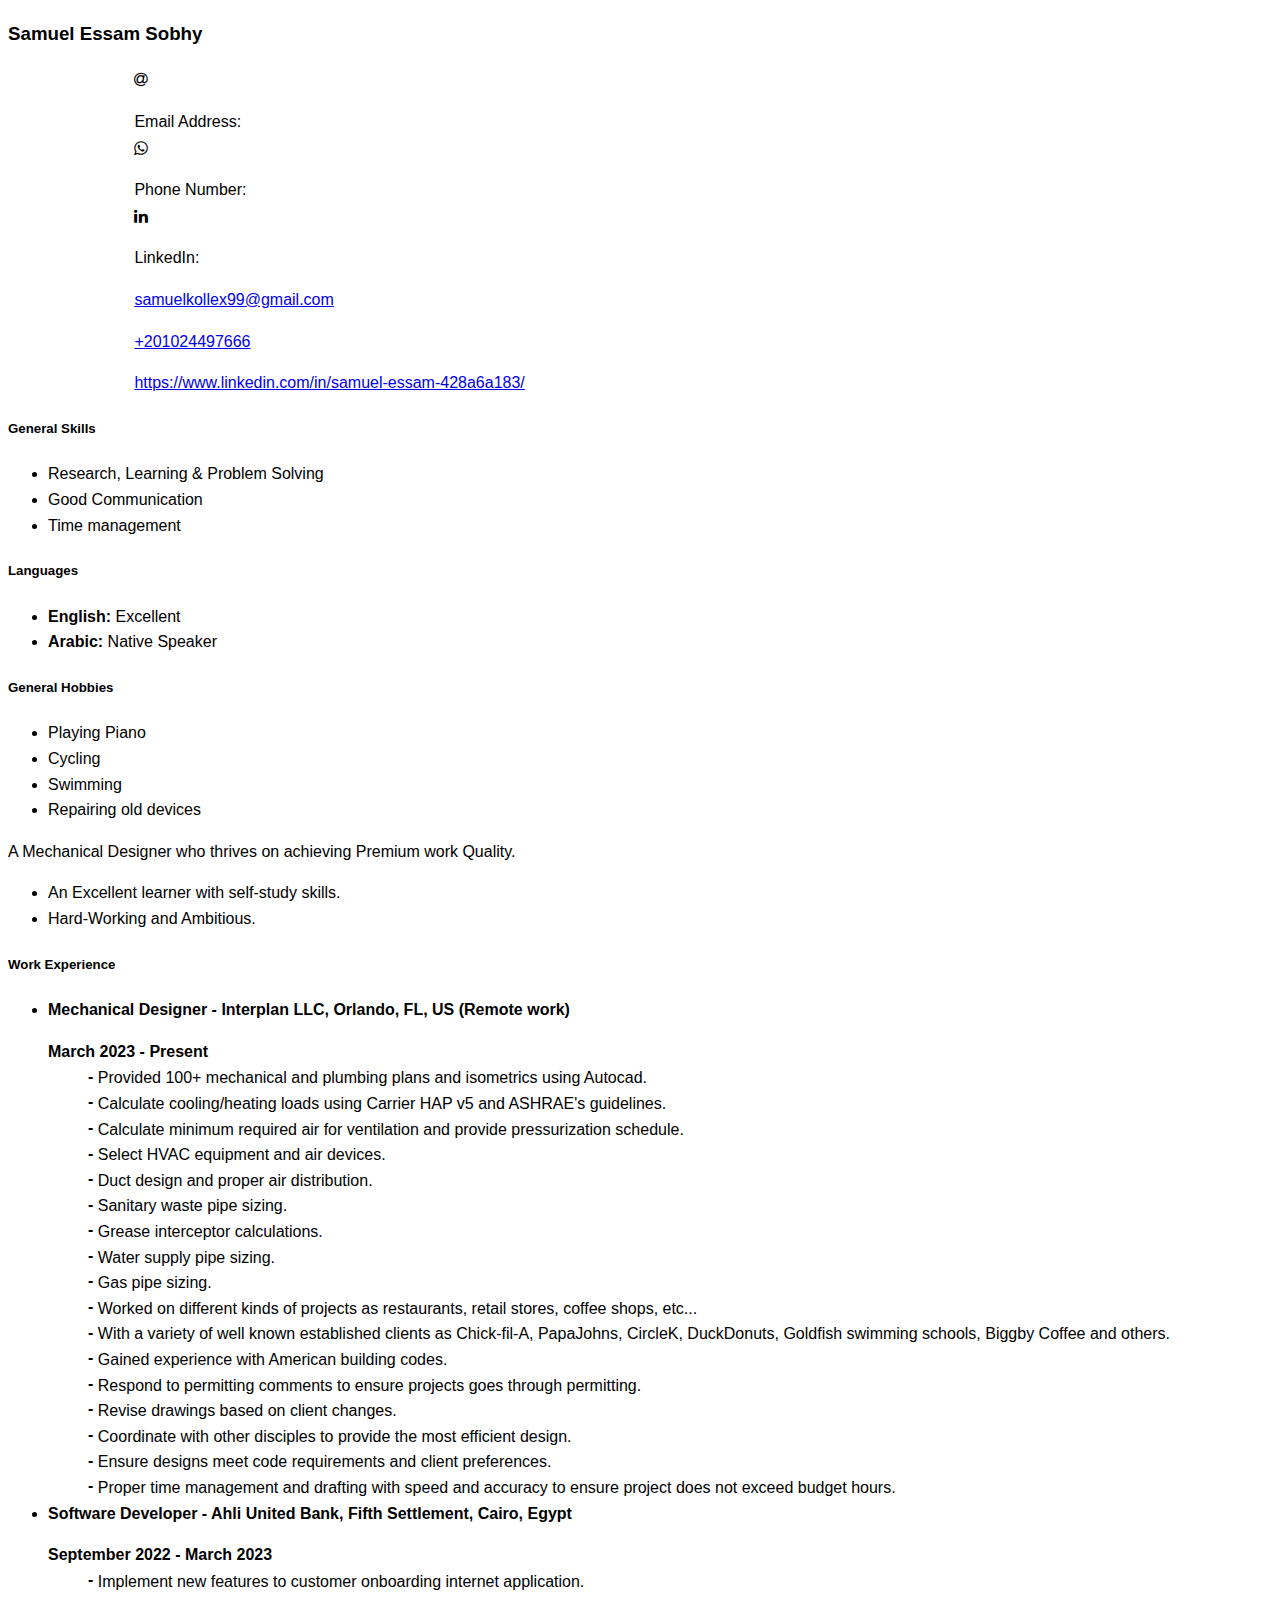
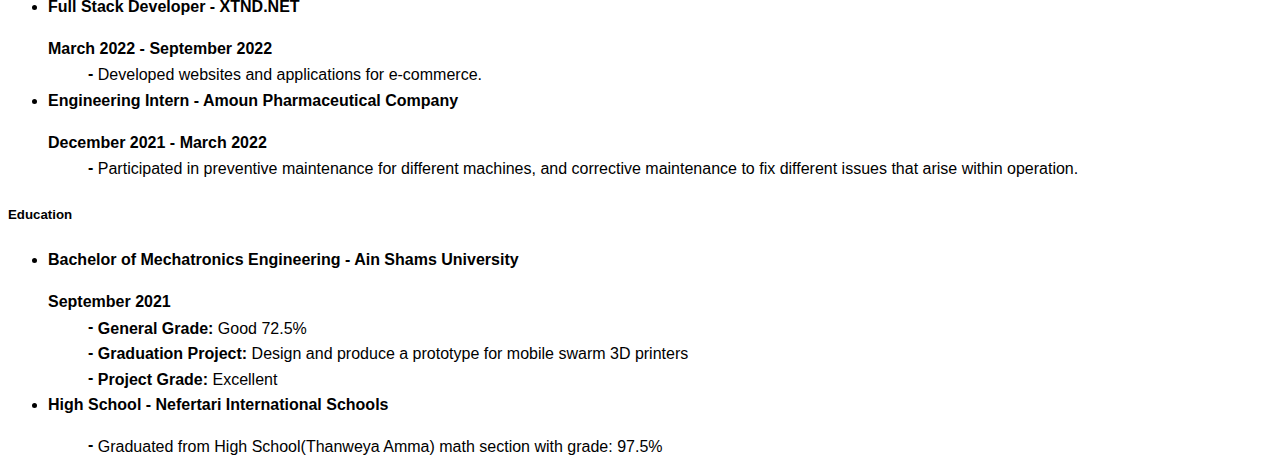
==== commit f56e99ad: "Update index.html" ====
--- a/index.html
+++ b/index.html
@@ -33,12 +33,12 @@
 </head>
 
 <body class="m-5">
-    <div class="header d-flex flex-column border-bottom border-dark  align-items-center p-3">
-        <h3>
+    <div class="header d-flex flex-column border-bottom border-dark  align-items-center p-5 m-5">
+        <h3 class=" ">
             Samuel Essam Sobhy
         </h3>
       
-        <div class="contact-info d-flex justify-content-center border border-dark border-end-0 border-bottom-0 border-start-0 p-2">
+        <div class="contact-info d-flex justify-content-center p-2">
             <div>
                 <div class="d-flex"><i class="fa fa-at mx-1"></i>
                     <p class="fw-bold">Email Address: </p>
@@ -62,12 +62,9 @@
     </div>
 
     <div class="content">
-        <div class="w-100">
-            <p class="fst-italic text-muted text-center h5 m-3">A Mechanical Designer who thrives on achieving Premium work Quality.</p>
-        </div>
         <div class="content-page d-flex">
             <div class="col-3 d-flex flex-column  border-end border-dark mx-5 ">
-                <div class="general-info">
+                <!--<div class="general-info">
                     <h5>
                         Personal Information
                     </h5>
@@ -76,7 +73,8 @@
                         <li><strong>Nationality: </strong>Egyptian</li>
                         <li><strong>Military Status: </strong> Final Exemption</li>
                     </ul>
-                </div>
+                </div>-->
+				<div class="p-3">
                 <div class="general-skills">
                     <h5>
                         General Skills
@@ -106,6 +104,7 @@
                         <li>Swimming</li>
                         <li>Repairing old devices</li>
                     </ul>
+					</div>
                 </div>
                 <!-- <div class="college-projects pr-3">
                     <h5>
@@ -146,8 +145,12 @@
                     </ul>
                 </div> -->
             </div> 
+
             <div class="col-8">
                 <div class="page">
+				<div class="w-100">
+            <p class="fst-italic text-muted text-center h5 m-3">A Mechanical Designer who thrives on achieving Premium work Quality.</p>
+        </div>
                     <div class="objective">
                         <ul>
                             <li>An Excellent learner with self-study skills.</li>
@@ -160,11 +163,19 @@
 
                         <ul>
 				                            <li>
-                                <div class="d-flex justify-content-between my-1"><strong>Mechanical Designer - Interplan LLC, USA (Remote work) </strong>
+                                <div class="d-flex justify-content-between my-1"><strong>Mechanical Designer - Interplan LLC, Orlando, FL, US (Remote work) </strong>
                                     <strong><p>March 2023 - Present</p></strong>
                                 </div>
                                 <ul>
-                                    <li>Provided 100+ Mechanical and Plumbing designs for new buildings and remodels.</li>
+									<li>Provided 100+ mechanical and plumbing plans and isometrics using Autocad.</li>
+									<li>Calculate cooling/heating loads using Carrier HAP v5 and ASHRAE's guidelines.</li>
+									<li>Calculate minimum required air for ventilation and provide pressurization schedule.</li>
+									<li>Select HVAC equipment and air devices.</li>
+                                    <li>Duct design and proper air distribution.</li>
+									<li>Sanitary waste pipe sizing.</li>
+									<li>Grease interceptor calculations.</li>
+									<li>Water supply pipe sizing.</li>
+									<li>Gas pipe sizing.</li>
 									<li>Worked on different kinds of projects as restaurants, retail stores, coffee shops, etc...</li>
 									<li>With a variety of well known established clients as Chick-fil-A, PapaJohns, CircleK, DuckDonuts, Goldfish swimming schools, Biggby Coffee and others.</li>
 									<li>Gained experience with American building codes.</li>
@@ -172,13 +183,12 @@
 									<li>Revise drawings based on client changes.</li>
 									<li>Coordinate with other disciples to provide the most efficient design.</li>
 									<li>Ensure designs meet code requirements and client preferences.</li>
-									<li>Proper time management to ensure project does not exceed budget hours.</li>
-
-                                </ul>
-                            </li>
-                            <li>
-                                <div class="d-flex justify-content-between my-1"><strong>Software Developer - Ahli
-                                        United Bank Egypt</strong>
+									<li>Proper time management and drafting with speed and accuracy to ensure project does not exceed budget hours.</li>
+
+                                </ul>
+                            </li>
+                            <li>
+                                <div class="d-flex justify-content-between my-1"><strong>Software Developer - Ahli United Bank, Fifth Settlement, Cairo, Egypt</strong>
                                     <strong><p>September 2022 - March 2023</p></strong>
                                 </div>
                                 <ul>
@@ -206,7 +216,7 @@
                             </li>
                         </ul>
                     </div>
-					<div class="computer-skills">
+					<!--<div class="computer-skills">
                         <h5 class="general-title">Skills</h5>
 
                         <div class="d-flex flex-wrap">
@@ -280,7 +290,7 @@
                                 </ul>
                             </div>
                         </div>
-                    </div>
+                    </div>-->
                     <div class="education">
                         <h5 class="general-title">Education</h5>
                         <ul>
@@ -376,7 +386,7 @@
                                 </ul>
                             </li>
                         </ul>
-                    </div>-->
+                    </div>
                     <div class="activities">
                         <h5 class="general-title">Activities</h5>
                         <ul>
@@ -393,7 +403,7 @@
                                 Participated in several musical performances. 
                             </li>
                         </ul>
-                </div>
+					</div>-->
             </div>
         </div>
 
